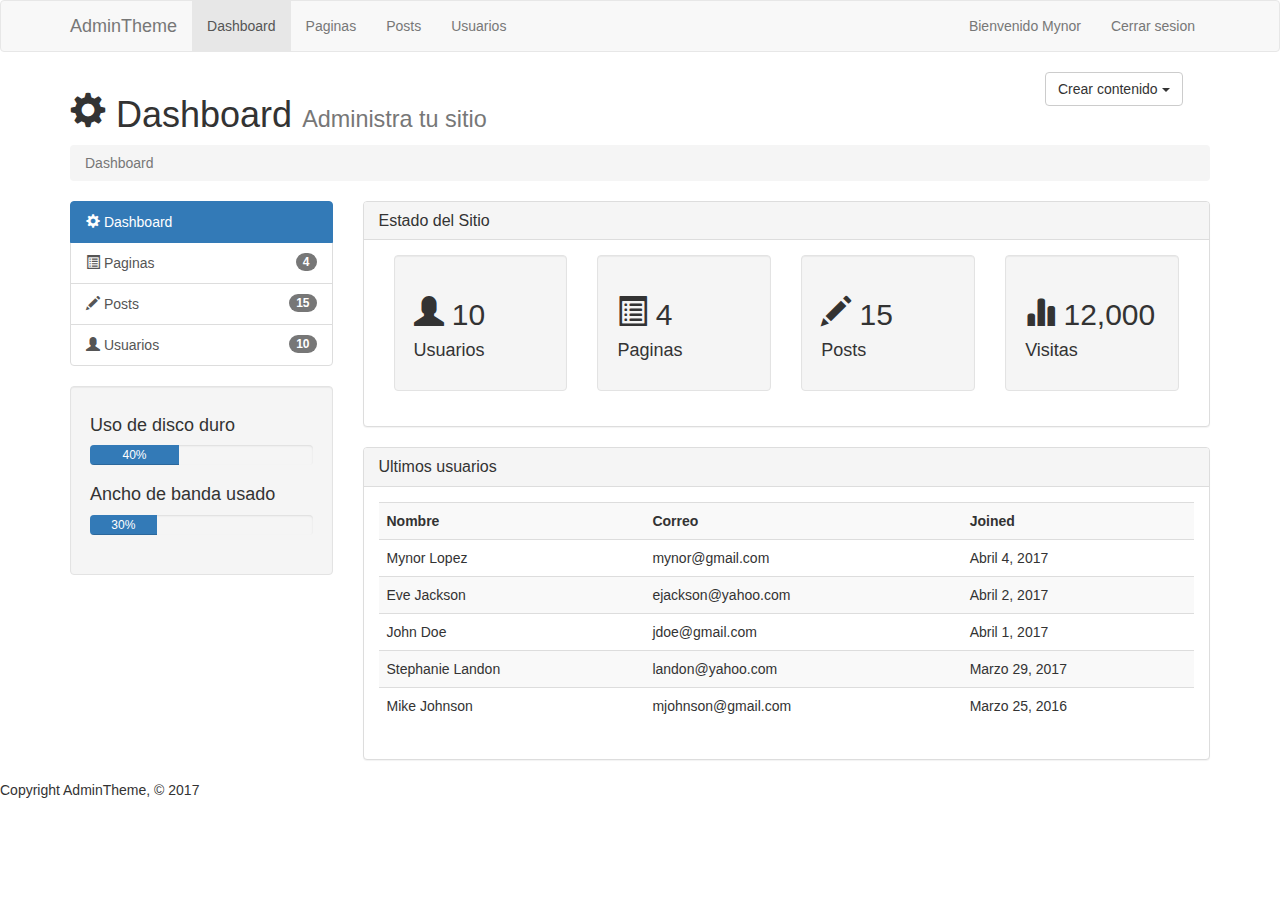
==== index.html @ 3ae6271f "se empezo tema, index completo" ====
<!DOCTYPE html>
<html lang="en">
<head>
    <meta charset="UTF-8">
    <meta name="viewport" content="width=device-width, initial-scale=1.0">
    <meta http-equiv="X-UA-Compatible" content="ie=edge">
    <title>AdminTheme</title>
    <link rel="stylesheet" href="https://maxcdn.bootstrapcdn.com/bootstrap/3.3.7/css/bootstrap.min.css">
</head>
<body>
    <!--navegacion-->
    <nav class="navbar navbar-default ">
        <div class="container">
            <div class="navbar-header">
                <button type="button" class="navbar-toggle collapsed" data-toggle="collapse" data-target="#navbar" aria-expanded="false" aria-controls="navbar">
                    <span class="sr-only">Toggle Navigation</span>
                    <span class="icon-bar"></span>
                    <span class="icon-bar"></span>
                    <span class="icon-bar"></span>
                </button>
                <a href="#" class="navbar-brand">AdminTheme</a>
            </div>
            <div id="navbar" class="collapse navbar-collapse">
                <ul class="nav navbar-nav">
                    <li class="active"><a href="index.html">Dashboard</a></li>
                    <li><a href="paginas.html">Paginas</a></li>
                    <li><a href="posts.html">Posts</a></li>
                    <li><a href="usuarios.html">Usuarios</a></li>
                </ul>
                <ul class="nav navbar-nav navbar-right">
                    <li><a href="#">Bienvenido Mynor</a></li>
                    <li><a href="login.html">Cerrar sesion</a></li>
                </ul>
            </div>
        </div>
    </nav>
    <!--termina navegacion-->

    <!--header-->
    <header id="header">
      <div class="container">
        <div class="row">
          <div class="col-md-10">
            <h1><span class="glyphicon glyphicon-cog" aria-hidden="true"></span> Dashboard <small>Administra tu sitio</small></h1>
          </div>
          <div class="col-md-2">
            <div class="dropdown create">
              <button class="btn btn-default dropdown-toggle" type="button" id="dropdownMenu1" data-toggle="dropdown" aria-haspopup="true" aria-expanded="true">
                Crear contenido
                <span class="caret"></span>
              </button>
              <ul class="dropdown-menu" aria-labelledby="dropdownMenu1">
                <li><a type="button" data-toggle="modal" data-target="#addPage">Agregar Pagina</a></li>
                <li><a href="#">Agregar Post</a></li>
                <li><a href="#">Agregar Usuario</a></li>
              </ul>
            </div>
          </div>
        </div>
      </div>
    </header>
    <!--termina header-->

    <!--breadcrumb-->
    <section id="breadcrumb">
      <div class="container">
        <ol class="breadcrumb">
          <li class="active">Dashboard</li>
        </ol>
      </div>
    </section>
    <!--termina breadcrumb-->

    <!--sitio-->
    <section id="main">
      <div class="container">
        <div class="row">
            <!--lateral-->
            <div class="col-md-3">
                <div class="list-group">
                <a href="index.html" class="list-group-item active ">
                    <span class="glyphicon glyphicon-cog" aria-hidden="true"></span> Dashboard
                </a>
                <a href="paginas.html" class="list-group-item"><span class="glyphicon glyphicon-list-alt" aria-hidden="true"></span> Paginas <span class="badge">4</span></a>
                <a href="posts.html" class="list-group-item"><span class="glyphicon glyphicon-pencil" aria-hidden="true"></span> Posts <span class="badge">15</span></a>
                <a href="usuarios.html" class="list-group-item"><span class="glyphicon glyphicon-user" aria-hidden="true"></span> Usuarios <span class="badge">10</span></a>
                </div>

                <div class="well">
                <h4>Uso de disco duro</h4>
                <div class="progress">
                    <div class="progress-bar" role="progressbar" aria-valuenow="40" aria-valuemin="0" aria-valuemax="100" style="width: 40%;">
                        40%
                </div>
                </div>
                <h4>Ancho de banda usado</h4>
                <div class="progress">
                    <div class="progress-bar" role="progressbar" aria-valuenow="30" aria-valuemin="0" aria-valuemax="100" style="width: 30%;">
                        30%
                </div>
            </div>
                </div>
            </div>
            <!--termina lateral-->
            <!--centro de la pagina-->
            <div class="col-md-9">
                <!--seccion estado del sitio-->
                <div class="panel panel-default">
                    <div class="panel-heading ">
                        <h3 class="panel-title">Estado del Sitio</h3>
                    </div>
                    <div class="panel-body">
                        <div class="col-md-3">
                        <div class="well">
                            <h2><span class="glyphicon glyphicon-user" aria-hidden="true"></span> 10</h2>
                            <h4>Usuarios</h4>
                        </div>
                        </div>
                        <div class="col-md-3">
                        <div class="well">
                            <h2><span class="glyphicon glyphicon-list-alt" aria-hidden="true"></span> 4</h2>
                            <h4>Paginas</h4>
                        </div>
                        </div>
                        <div class="col-md-3">
                        <div class="well">
                            <h2><span class="glyphicon glyphicon-pencil" aria-hidden="true"></span> 15</h2>
                            <h4>Posts</h4>
                        </div>
                        </div>
                        <div class="col-md-3">
                        <div class="well">
                            <h2><span class="glyphicon glyphicon-stats" aria-hidden="true"></span> 12,000</h2>
                            <h4>Visitas</h4>
                        </div>
                        </div>
                    </div>
                </div>
                <!--termina seccion estado del sitio-->
                <!--ultimos usuarios-->
                <div class="panel panel-default">
                    <div class="panel-heading">
                    <h3 class="panel-title">Ultimos usuarios</h3>
                    </div>
                    <div class="panel-body">
                    <table class="table table-striped table-hover">
                        <tr>
                            <th>Nombre</th>
                            <th>Correo</th>
                            <th>Joined</th>
                        </tr>
                        <tr>
                            <td>Mynor Lopez</td>
                            <td>mynor@gmail.com</td>
                            <td>Abril 4, 2017</td>
                        </tr>
                        <tr>
                            <td>Eve Jackson</td>
                            <td>ejackson@yahoo.com</td>
                            <td>Abril 2, 2017</td>
                        </tr>
                        <tr>
                            <td>John Doe</td>
                            <td>jdoe@gmail.com</td>
                            <td>Abril 1, 2017</td>
                        </tr>
                        <tr>
                            <td>Stephanie Landon</td>
                            <td>landon@yahoo.com</td>
                            <td>Marzo 29, 2017</td>
                        </tr>
                        <tr>
                            <td>Mike Johnson</td>
                            <td>mjohnson@gmail.com</td>
                            <td>Marzo 25, 2016</td>
                        </tr>
                        </table>
                    </div>
                </div>
                <!--termina ultimos usuarios-->
            </div>
            <!--termina centro de la pagina-->
        </div>
      </div>
    </section>
    <!--termina el sitio-->

    <!--footer-->
    <footer id="footer">
      <p>Copyright AdminTheme, &copy; 2017</p>
    </footer>
    <!--termina footer-->

    <script src="https://ajax.googleapis.com/ajax/libs/jquery/3.2.1/jquery.min.js"></script>
    <script src="https://maxcdn.bootstrapcdn.com/bootstrap/3.3.7/js/bootstrap.min.js"></script>
</body>
</html>
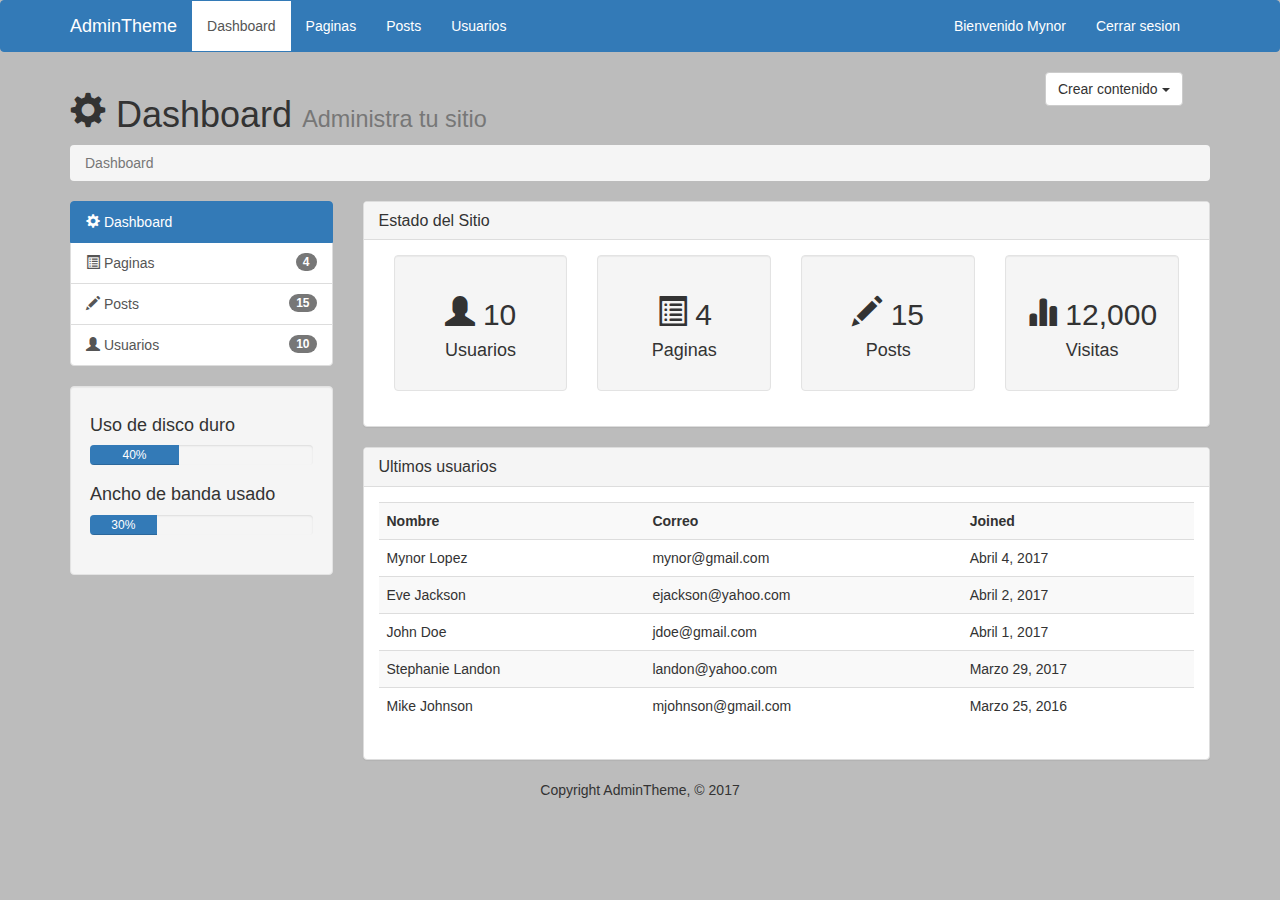
==== commit c8aa6c5b: "se agrego estilo al sitio" ====
--- a/index.html
+++ b/index.html
@@ -6,6 +6,8 @@
     <meta http-equiv="X-UA-Compatible" content="ie=edge">
     <title>AdminTheme</title>
     <link rel="stylesheet" href="https://maxcdn.bootstrapcdn.com/bootstrap/3.3.7/css/bootstrap.min.css">
+    <link rel="stylesheet" href="estilo.css">
+    <script src="https://cdn.ckeditor.com/4.6.2/basic/ckeditor.js"></script>
 </head>
 <body>
     <!--navegacion-->
@@ -111,25 +113,25 @@
                     </div>
                     <div class="panel-body">
                         <div class="col-md-3">
-                        <div class="well">
+                        <div class="well text-center">
                             <h2><span class="glyphicon glyphicon-user" aria-hidden="true"></span> 10</h2>
                             <h4>Usuarios</h4>
                         </div>
                         </div>
                         <div class="col-md-3">
-                        <div class="well">
+                        <div class="well text-center">
                             <h2><span class="glyphicon glyphicon-list-alt" aria-hidden="true"></span> 4</h2>
                             <h4>Paginas</h4>
                         </div>
                         </div>
                         <div class="col-md-3">
-                        <div class="well">
+                        <div class="well text-center">
                             <h2><span class="glyphicon glyphicon-pencil" aria-hidden="true"></span> 15</h2>
                             <h4>Posts</h4>
                         </div>
                         </div>
                         <div class="col-md-3">
-                        <div class="well">
+                        <div class="well text-center">
                             <h2><span class="glyphicon glyphicon-stats" aria-hidden="true"></span> 12,000</h2>
                             <h4>Visitas</h4>
                         </div>
@@ -186,11 +188,57 @@
     <!--termina el sitio-->
 
     <!--footer-->
-    <footer id="footer">
+    <footer id="footer" class="text-center">
       <p>Copyright AdminTheme, &copy; 2017</p>
     </footer>
     <!--termina footer-->
 
+    <!--modal-->
+<div class="modal fade" id="addPage" tabindex="-1" role="dialog" aria-labelledby="myModalLabel">
+  <div class="modal-dialog" role="document">
+    <div class="modal-content">
+      <form>
+      <div class="modal-header">
+        <button type="button" class="close" data-dismiss="modal" aria-label="Close"><span aria-hidden="true">&times;</span></button>
+        <h4 class="modal-title" id="myModalLabel">Agregar Pagina</h4>
+      </div>
+      <div class="modal-body">
+        <div class="form-group">
+          <label>Titulo de pagina</label>
+          <input type="text" class="form-control" placeholder="Titulo de la pagina">
+        </div>
+        <div class="form-group">
+          <label>Cuerpo de pagina</label>
+          <textarea name="editor1" class="form-control" placeholder="Cuerpo de la pagina"></textarea>
+        </div>
+        <div class="checkbox">
+          <label>
+            <input type="checkbox"> Publicado
+          </label>
+        </div>
+        <div class="form-group">
+          <label>Etiquetas</label>
+          <input type="text" class="form-control" placeholder="Agregar etiquetas...">
+        </div>
+        <div class="form-group">
+          <label>Descripcion</label>
+          <input type="text" class="form-control" placeholder="Agregar descripcion...">
+        </div>
+      </div>
+      <div class="modal-footer">
+        <button type="button" class="btn btn-default" data-dismiss="modal">Cancelar</button>
+        <button type="submit" class="btn btn-primary">Guardar</button>
+      </div>
+    </form>
+    </div>
+  </div>
+</div>
+    <!--termina modal-->
+
+
+    <script>
+        CKEDITOR.replace( 'editor1' );
+    </script>
     <script src="https://ajax.googleapis.com/ajax/libs/jquery/3.2.1/jquery.min.js"></script>
     <script src="https://maxcdn.bootstrapcdn.com/bootstrap/3.3.7/js/bootstrap.min.js"></script>
 </body>
--- a/estilo.css
+++ b/estilo.css
@@ -0,0 +1,26 @@
+body{
+    background: #bcbcbc;
+}
+.navbar-default .navbar-nav>.active>a, .navbar-default .navbar-nav>.active>a:focus, .navbar-default .navbar-nav>.active>a:hover{
+    color: #555;
+    background-color: white;
+}
+.navbar-nav{
+    margin: 0;
+}
+.navbar-default .navbar-collapse, .navbar-default .navbar-form{
+    border-color: #337ab7;
+}
+.navbar-default{
+    background-color: #337ab7;
+    border-color: #337ab7;
+}
+.navbar-default .navbar-brand{
+    color: white;
+}
+.navbar-default .navbar-nav>li>a{
+    color: white;
+}
+.navbar-toggle{
+    background-color: #ddd;
+}